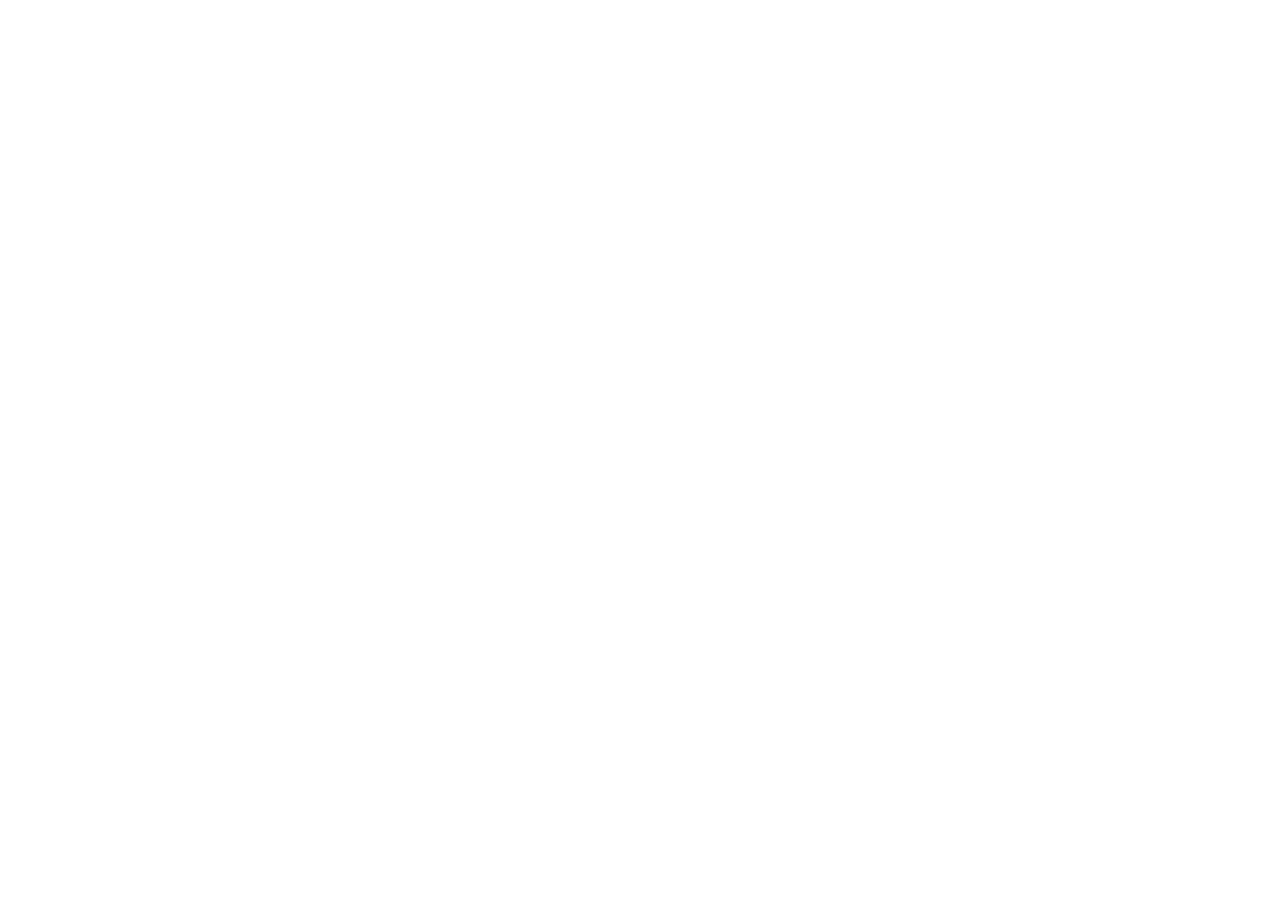
==== index.html @ f8dc5a38 "Se crea index.html" ====
<!DOCTYPE html>
<html lang="en">
<head>
    <meta charset="UTF-8">
    <meta name="viewport" content="width=device-width, initial-scale=1.0">
    <title>Document</title>
</head>
<body>
    
</body>
</html>
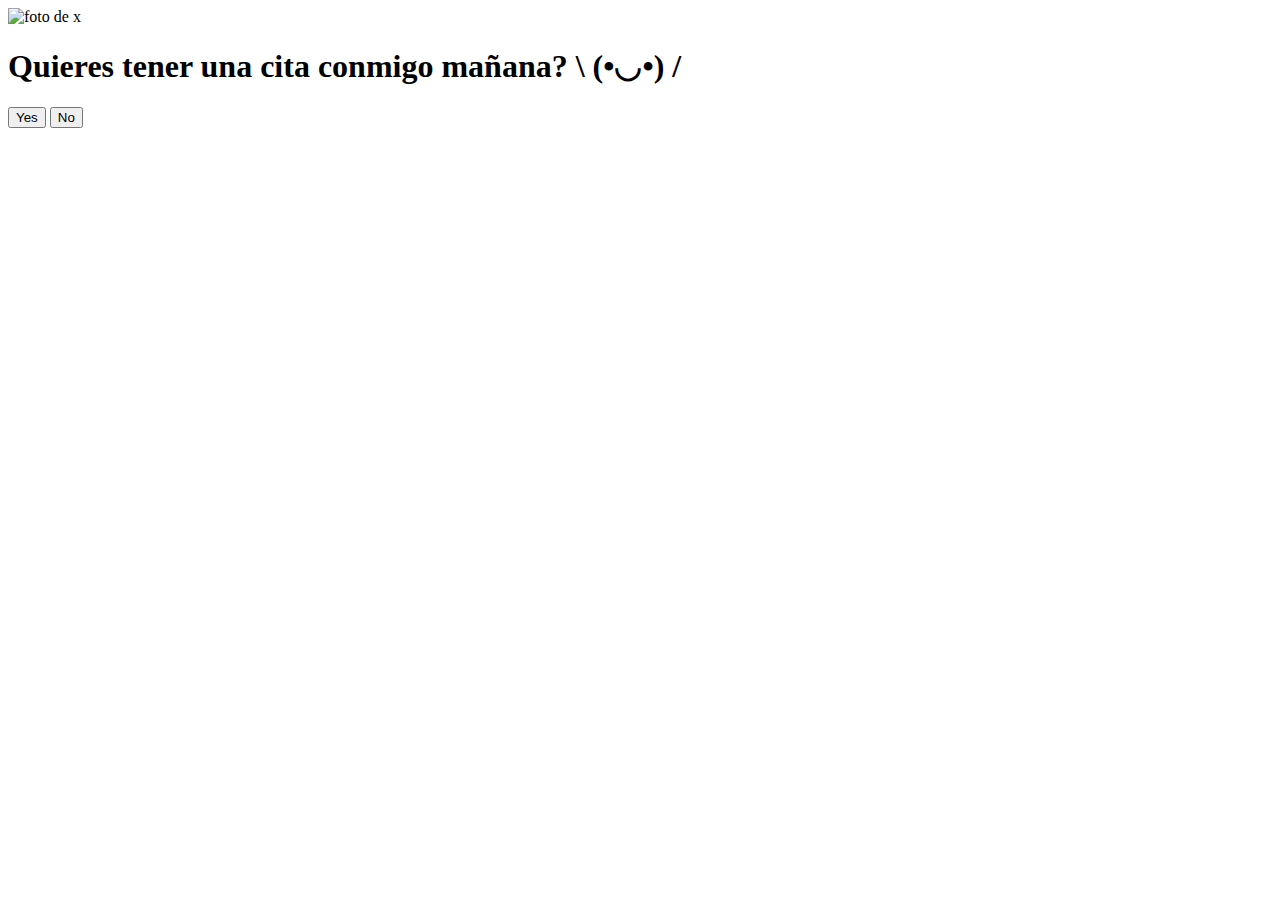
==== commit e8c3216d: "Se termino el marcado" ====
--- a/index.html
+++ b/index.html
@@ -1,11 +1,30 @@
 <!DOCTYPE html>
-<html lang="en">
+<html lang="es">
 <head>
     <meta charset="UTF-8">
     <meta name="viewport" content="width=device-width, initial-scale=1.0">
-    <title>Document</title>
+    <title>Date?</title>
+    <link rel="stylesheet" href="style.css" />
 </head>
-<body>
-    
-</body>
+    <body>
+        <div class="container">
+            <!-- Gif -->
+            <img
+                src="src/images/x.gif"
+                id="x-gif"
+                alt="foto de x"
+            />
+            <!-- Pregunta -->
+            <h1 id="message">Quieres tener una cita conmigo mañana? \ (•◡•) / </h1>
+        </div>
+        <!-- Botones -->
+        <div class="btn-container">
+            <button id="yes-btn" onclick="window.location.href='yay.html'">
+                Yes
+            </button>
+            
+            <button id="no-btn">No</button>
+        </div>
+        <script src="script.js"></script>
+    </body>
 </html>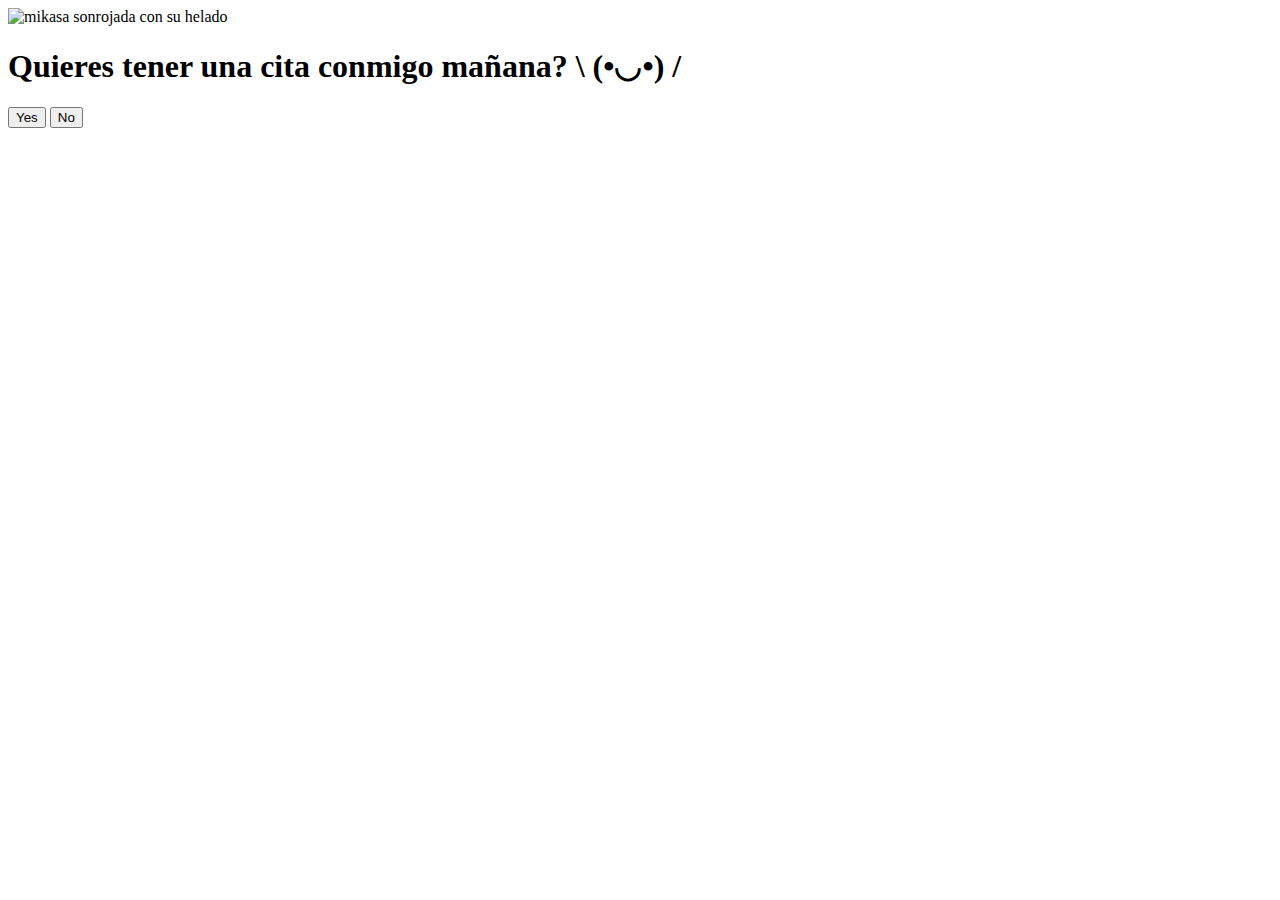
==== commit d96e972a: "Se modifico en el index.html todo lo relacionado a los gifs" ====
--- a/index.html
+++ b/index.html
@@ -10,9 +10,9 @@
         <div class="container">
             <!-- Gif -->
             <img
-                src="src/images/x.gif"
-                id="x-gif"
-                alt="foto de x"
+                src="src/images/mikasa-love.gif"
+                id="mikasa-gif"
+                alt="mikasa sonrojada con su helado"
             />
             <!-- Pregunta -->
             <h1 id="message">Quieres tener una cita conmigo mañana? \ (•◡•) / </h1>
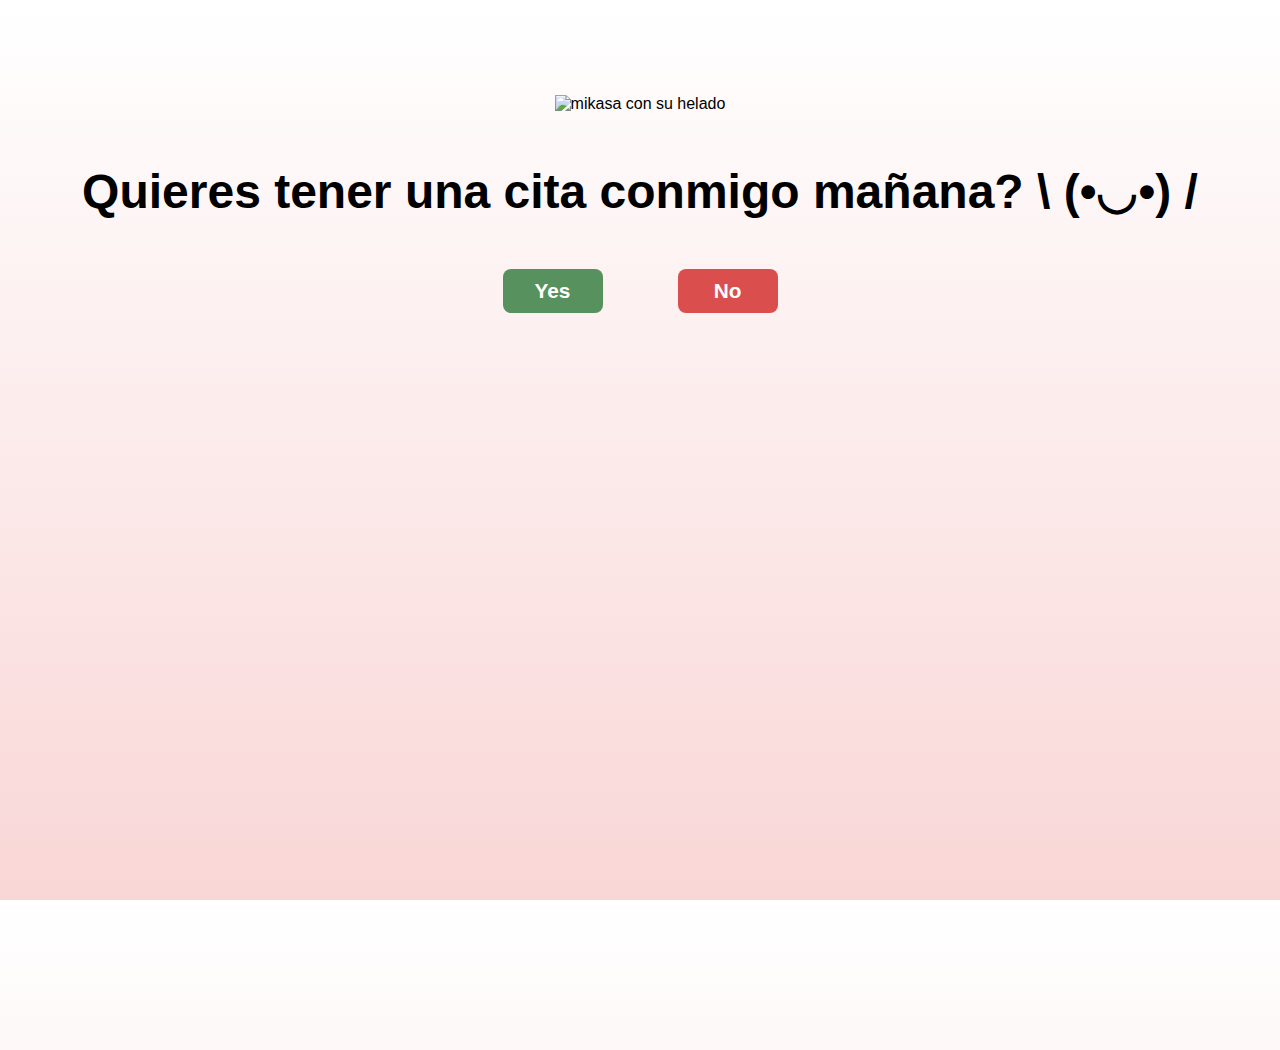
==== commit e3f0f0e2: "Update index.html" ====
--- a/index.html
+++ b/index.html
@@ -12,7 +12,7 @@
             <img
                 src="src/images/mikasa-love.gif"
                 id="mikasa-gif"
-                alt="mikasa sonrojada con su helado"
+                alt="mikasa con su helado"
             />
             <!-- Pregunta -->
             <h1 id="message">Quieres tener una cita conmigo mañana? \ (•◡•) / </h1>
--- a/style.css
+++ b/style.css
@@ -0,0 +1,172 @@
+:root {
+    --gap-scale-factor: 250;
+  }
+  
+  html,
+  body {
+    height: 100%;
+    margin: 0;
+    padding: 0;
+    overflow: hidden;
+  }
+  
+  body {
+    display: flex;
+    flex-direction: column;
+    justify-content: flex-start;
+    text-align: center;
+    margin: 0;
+    padding: 75px 0;
+    background: linear-gradient(#ffffff, #f9d6d6);
+    font-family: "Steph", sans-serif;
+  }
+  
+  @font-face {
+    font-family: "Steph";
+    src: url("assets/fonts/steph-font.ttf");
+    font-weight: normal;
+  }
+  
+  @font-face {
+    font-family: "Steph";
+    src: url("assets/fonts/steph-font-bold.ttf");
+    font-weight: bold;
+  }
+  
+  .container {
+    max-width: 100%;
+    margin: 20px auto 0 auto;
+  }
+  
+  #mikasa-gif {
+    width: 500px;
+    height: 400px;
+    object-fit: cover;
+  }
+  
+  h1 {
+    font-size: 3rem;
+    margin: 50px auto;
+  }
+  
+  .btn-container {
+    display: flex;
+    justify-content: center;
+    gap: 75px;
+  }
+  
+  button {
+    border-radius: 8px;
+    min-width: 100px;
+    max-width: 550px;
+    border: none;
+    cursor: pointer;
+    padding: 10px 15px;
+    white-space: nowrap;
+    font-size: 1.3rem;
+    font-weight: 600;
+    transition: transform 0.1s ease;
+  }
+  
+  button:hover {
+    scale: 1.05;
+  }
+  
+  #yes-btn {
+    transform-origin: center top;
+    color: white;
+    background-color: #57915e;
+  }
+  
+  #no-btn {
+    color: white;
+    background-color: #db4e4e;
+  }
+  
+  @media (max-width: 1150px) {
+    :root {
+      --gap-scale-factor: 200;
+    }
+  
+    body {
+      padding-top: 70px;
+    }
+    .container {
+      max-width: 100%;
+      margin: 0;
+    }
+  
+    #mikasa-gif {
+      width: 380px;
+      height: 304px;
+      object-fit: cover;
+    }
+  
+    h1 {
+      font-size: 2rem;
+      margin: 50px auto;
+    }
+  
+    .btn-container {
+      display: flex;
+      justify-content: center;
+      gap: 20px;
+    }
+  
+    button {
+      border-radius: 8px;
+      min-width: 100px;
+      max-width: 400px;
+      border: none;
+      cursor: pointer;
+      padding: 10px 12px;
+      white-space: nowrap;
+      font-size: 1rem;
+      font-weight: 600;
+      transition: transform 0.1s ease;
+    }
+  }
+  
+  @media (max-width: 600px) {
+    :root {
+      --gap-scale-factor: 50;
+    }
+    body {
+      padding-top: 100px;
+    }
+    .container {
+      max-width: 100%;
+      margin: 0;
+    }
+  
+    #mikasa-gif {
+      width: 300px;
+      height: 240px;
+      object-fit: cover;
+    }
+  
+    h1 {
+      font-size: 1.4rem;
+      margin: 32px auto;
+    }
+  
+    .btn-container {
+      display: flex;
+      justify-content: center;
+      gap: 10px;
+    }
+  
+    button {
+      border-radius: 8px;
+      min-width: 60px;
+      max-width: 175px;
+      border: none;
+      cursor: pointer;
+      padding: 10px 12px;
+      white-space: nowrap;
+      font-size: 0.8rem;
+      font-weight: 600;
+      transition: transform 0.1s ease;
+    }
+  }
+  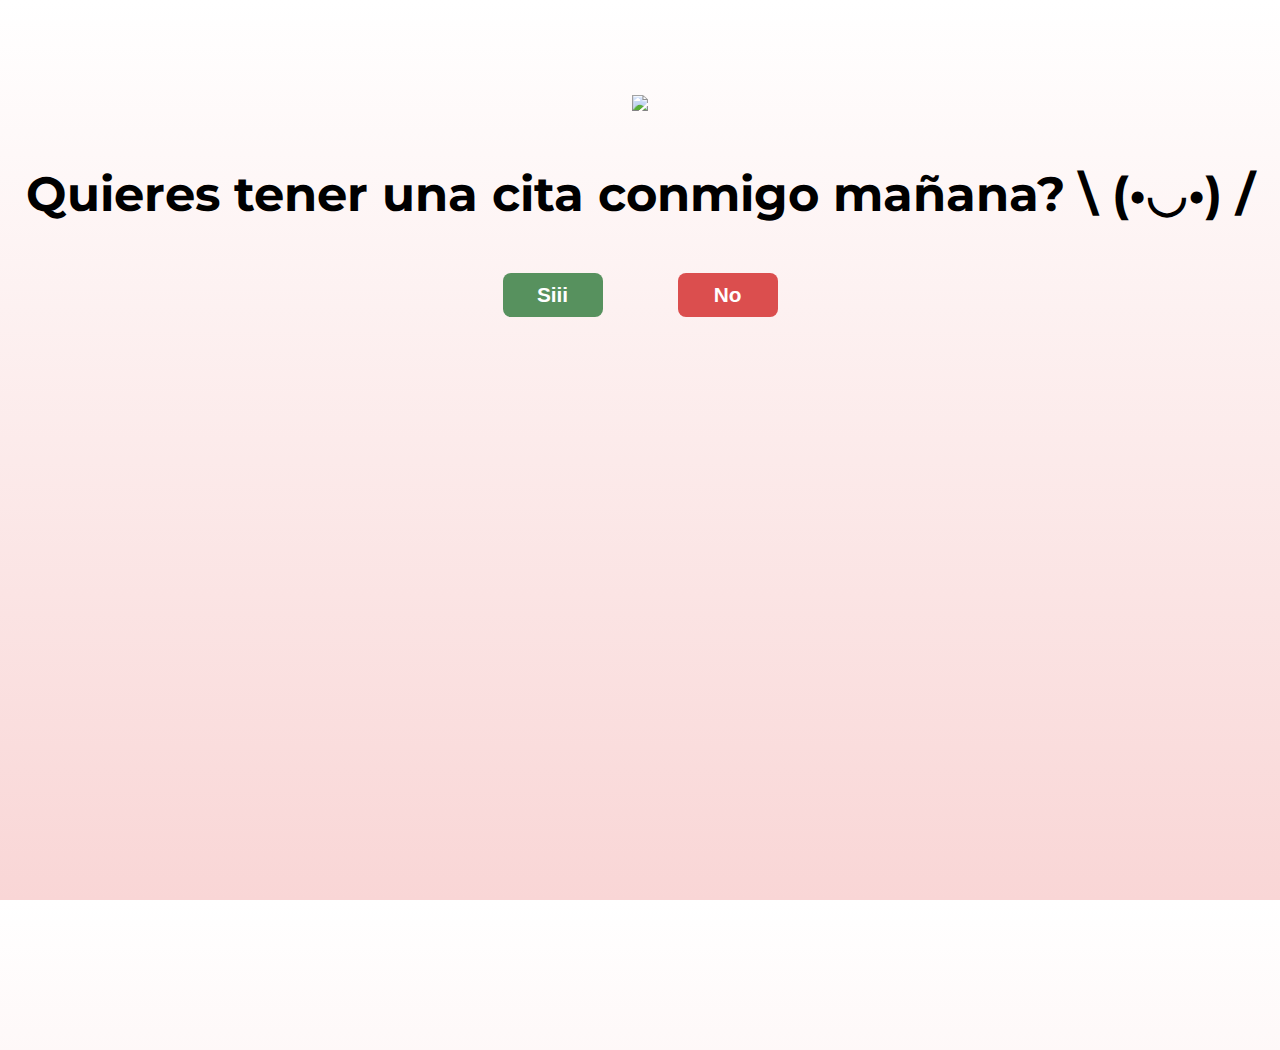
==== commit 94cf4786: "Se modifico el texto del boton de 'Yes' a -> 'Siii' y el id del gif" ====
--- a/index.html
+++ b/index.html
@@ -11,8 +11,7 @@
             <!-- Gif -->
             <img
                 src="src/images/mikasa-love.gif"
-                id="mikasa-gif"
-                alt="mikasa con su helado"
+                id="mikasa-helado"
             />
             <!-- Pregunta -->
             <h1 id="message">Quieres tener una cita conmigo mañana? \ (•◡•) / </h1>
@@ -20,7 +19,7 @@
         <!-- Botones -->
         <div class="btn-container">
             <button id="yes-btn" onclick="window.location.href='yay.html'">
-                Yes
+                Siii
             </button>
             
             <button id="no-btn">No</button>
--- a/style.css
+++ b/style.css
@@ -1,16 +1,18 @@
+@import url('https://fonts.googleapis.com/css2?family=Montserrat:wght@400;600;700&display=swap');
+
 :root {
     --gap-scale-factor: 250;
-  }
-  
-  html,
-  body {
+}
+
+html,
+body {
     height: 100%;
     margin: 0;
     padding: 0;
     overflow: hidden;
-  }
-  
-  body {
+}
+
+body {
     display: flex;
     flex-direction: column;
     justify-content: flex-start;
@@ -18,44 +20,32 @@
     margin: 0;
     padding: 75px 0;
     background: linear-gradient(#ffffff, #f9d6d6);
-    font-family: "Steph", sans-serif;
-  }
-  
-  @font-face {
-    font-family: "Steph";
-    src: url("assets/fonts/steph-font.ttf");
-    font-weight: normal;
-  }
-  
-  @font-face {
-    font-family: "Steph";
-    src: url("assets/fonts/steph-font-bold.ttf");
-    font-weight: bold;
-  }
-  
-  .container {
+    font-family: 'Montserrat', sans-serif;
+}
+
+.container {
     max-width: 100%;
     margin: 20px auto 0 auto;
-  }
-  
-  #mikasa-gif {
+}
+
+#mikasa-gif {
     width: 500px;
     height: 400px;
     object-fit: cover;
-  }
-  
-  h1 {
+}
+
+h1 {
     font-size: 3rem;
     margin: 50px auto;
-  }
-  
-  .btn-container {
+}
+
+.btn-container {
     display: flex;
     justify-content: center;
     gap: 75px;
-  }
-  
-  button {
+}
+
+button {
     border-radius: 8px;
     min-width: 100px;
     max-width: 550px;
@@ -66,107 +56,109 @@
     font-size: 1.3rem;
     font-weight: 600;
     transition: transform 0.1s ease;
-  }
-  
-  button:hover {
+}
+
+button:hover {
     scale: 1.05;
-  }
-  
-  #yes-btn {
+}
+
+#yes-btn {
     transform-origin: center top;
     color: white;
     background-color: #57915e;
-  }
-  
-  #no-btn {
+}
+
+#no-btn {
     color: white;
     background-color: #db4e4e;
-  }
-  
-  @media (max-width: 1150px) {
+}
+
+@media (max-width: 1150px) {
     :root {
-      --gap-scale-factor: 200;
+        --gap-scale-factor: 200;
     }
-  
+
     body {
-      padding-top: 70px;
+        padding-top: 70px;
     }
+
     .container {
-      max-width: 100%;
-      margin: 0;
+        max-width: 100%;
+        margin: 0;
     }
-  
+
     #mikasa-gif {
-      width: 380px;
-      height: 304px;
-      object-fit: cover;
+        width: 380px;
+        height: 304px;
+        object-fit: cover;
     }
-  
+
     h1 {
-      font-size: 2rem;
-      margin: 50px auto;
+        font-size: 2rem;
+        margin: 50px auto;
     }
-  
+
     .btn-container {
-      display: flex;
-      justify-content: center;
-      gap: 20px;
+        display: flex;
+        justify-content: center;
+        gap: 20px;
     }
-  
+
     button {
-      border-radius: 8px;
-      min-width: 100px;
-      max-width: 400px;
-      border: none;
-      cursor: pointer;
-      padding: 10px 12px;
-      white-space: nowrap;
-      font-size: 1rem;
-      font-weight: 600;
-      transition: transform 0.1s ease;
+        border-radius: 8px;
+        min-width: 100px;
+        max-width: 400px;
+        border: none;
+        cursor: pointer;
+        padding: 10px 12px;
+        white-space: nowrap;
+        font-size: 1rem;
+        font-weight: 600;
+        transition: transform 0.1s ease;
     }
-  }
-  
-  @media (max-width: 600px) {
+}
+
+@media (max-width: 600px) {
     :root {
-      --gap-scale-factor: 50;
+        --gap-scale-factor: 50;
     }
+
     body {
-      padding-top: 100px;
+        padding-top: 100px;
     }
+
     .container {
-      max-width: 100%;
-      margin: 0;
+        max-width: 100%;
+        margin: 0;
     }
-  
+
     #mikasa-gif {
-      width: 300px;
-      height: 240px;
-      object-fit: cover;
+        width: 300px;
+        height: 240px;
+        object-fit: cover;
     }
-  
+
     h1 {
-      font-size: 1.4rem;
-      margin: 32px auto;
+        font-size: 1.4rem;
+        margin: 32px auto;
     }
-  
+
     .btn-container {
-      display: flex;
-      justify-content: center;
-      gap: 10px;
+        display: flex;
+        justify-content: center;
+        gap: 10px;
     }
-  
+
     button {
-      border-radius: 8px;
-      min-width: 60px;
-      max-width: 175px;
-      border: none;
-      cursor: pointer;
-      padding: 10px 12px;
-      white-space: nowrap;
-      font-size: 0.8rem;
-      font-weight: 600;
-      transition: transform 0.1s ease;
+        border-radius: 8px;
+        min-width: 60px;
+        max-width: 175px;
+        border: none;
+        cursor: pointer;
+        padding: 10px 12px;
+        white-space: nowrap;
+        font-size: 0.8rem;
+        font-weight: 600;
+        transition: transform 0.1s ease;
     }
-  }
-  +}
